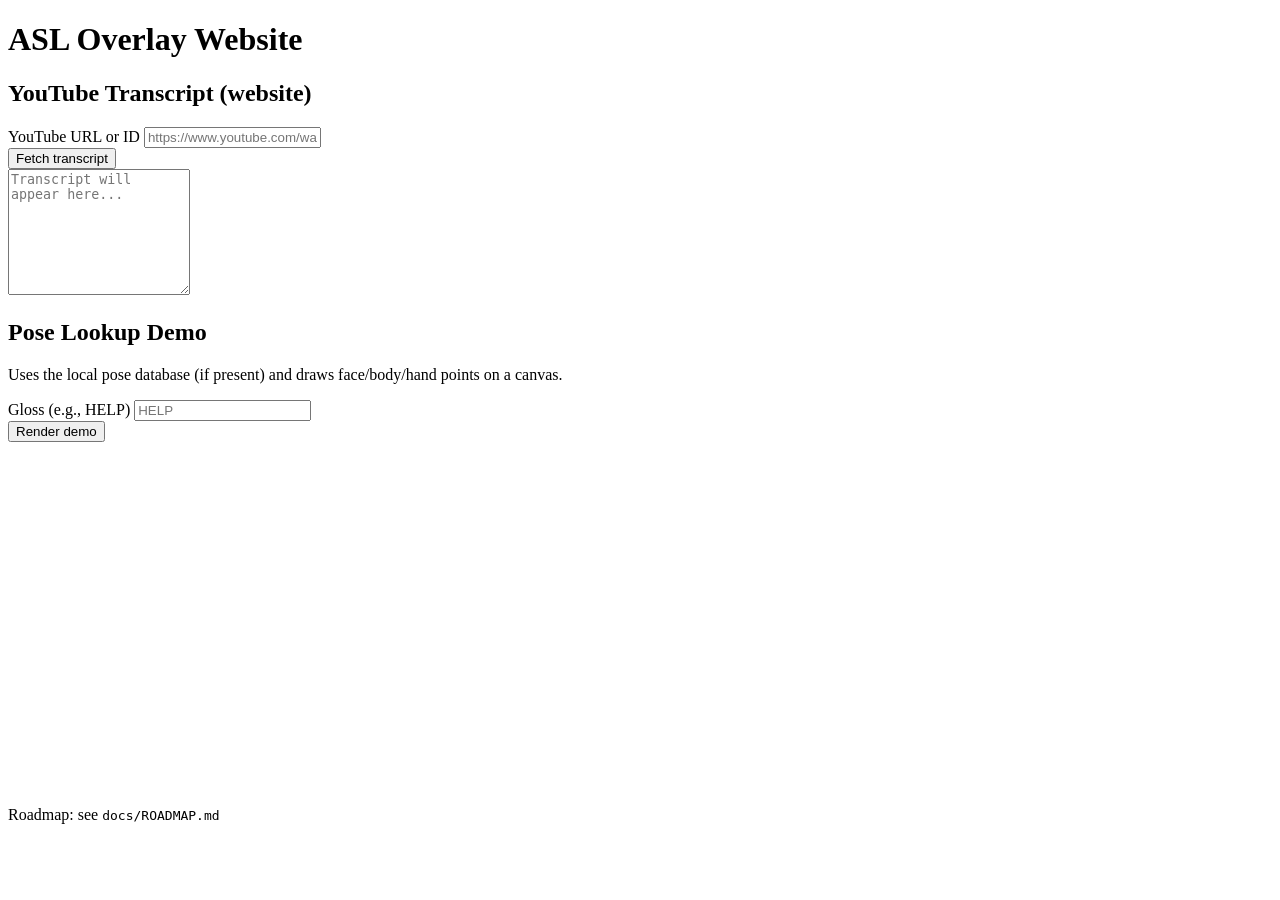
==== web/index.html @ 987aec39 "Switch frontend to website UI" ====
<!doctype html>
<html lang="en">
  <head>
    <meta charset="UTF-8" />
    <meta name="viewport" content="width=device-width, initial-scale=1.0" />
    <title>ASL Overlay Website</title>
    <link rel="stylesheet" href="/static/style.css" />
  </head>
  <body>
    <main class="container">
      <h1>ASL Overlay Website</h1>

      <section class="card">
        <h2>YouTube Transcript (website)</h2>
        <label>
          YouTube URL or ID
          <input id="ytUrl" type="text" placeholder="https://www.youtube.com/watch?v=..." />
        </label>
        <div class="row">
          <button id="fetchTranscript">Fetch transcript</button>
          <span id="transcriptStatus" class="status"></span>
        </div>
        <textarea id="transcriptText" rows="8" placeholder="Transcript will appear here..."></textarea>
      </section>

      <section class="card">
        <h2>Pose Lookup Demo</h2>
        <p class="muted">Uses the local pose database (if present) and draws face/body/hand points on a canvas.</p>
        <label>
          Gloss (e.g., HELP)
          <input id="gloss" type="text" placeholder="HELP" />
        </label>
        <div class="row">
          <button id="renderPose">Render demo</button>
          <span id="poseStatus" class="status"></span>
        </div>
        <canvas id="canvas" width="640" height="360"></canvas>
      </section>

      <footer class="muted">
        <div>Roadmap: see <code>docs/ROADMAP.md</code></div>
      </footer>
    </main>

    <script src="/static/app.js"></script>
  </body>
</html>
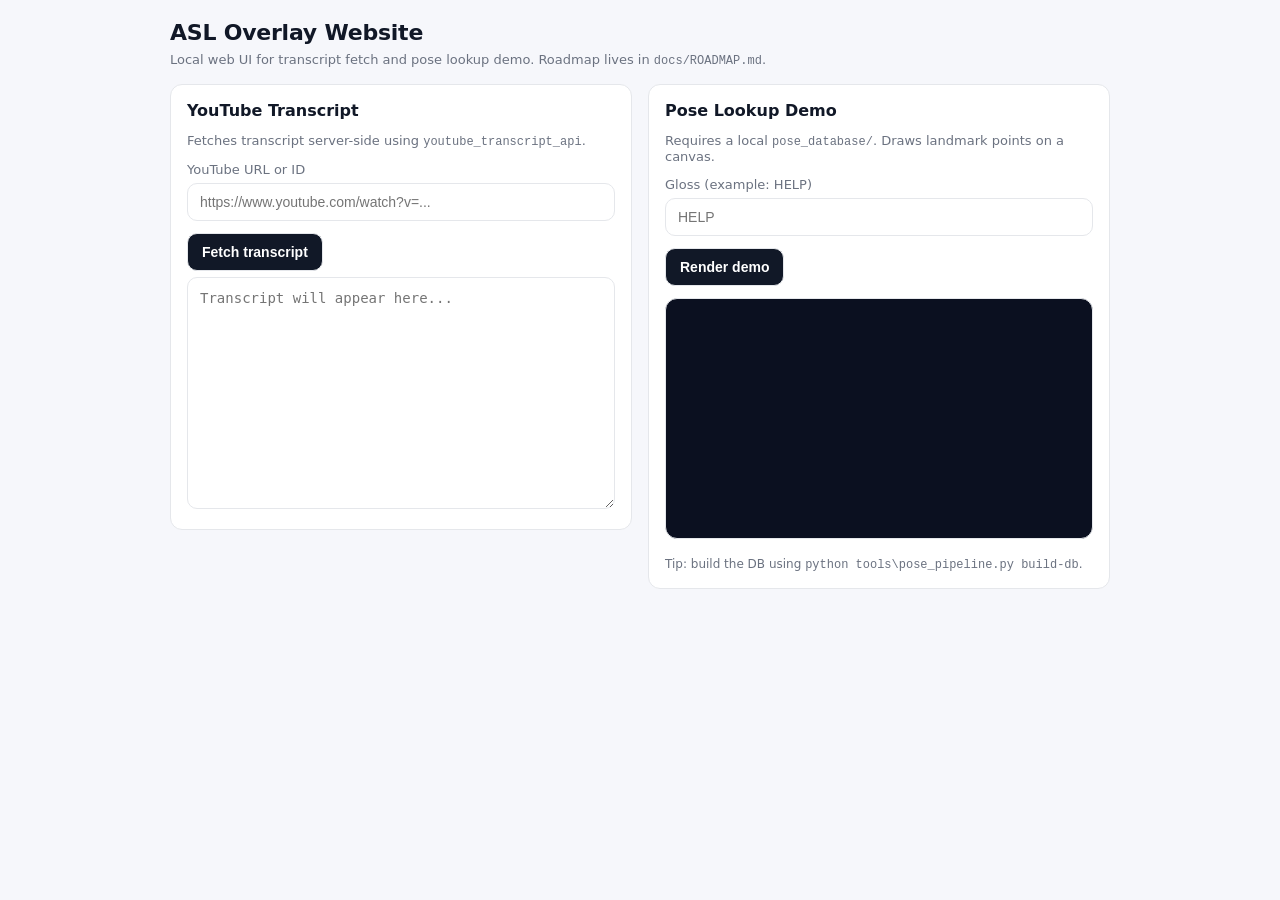
==== commit 9e851b35: "Prefer Tasks backend; wire up GPU flag; web UX + docs" ====
--- a/web/index.html
+++ b/web/index.html
@@ -4,44 +4,265 @@
     <meta charset="UTF-8" />
     <meta name="viewport" content="width=device-width, initial-scale=1.0" />
     <title>ASL Overlay Website</title>
-    <link rel="stylesheet" href="/static/style.css" />
+    <style>
+      :root {
+        --bg: #f6f7fb;
+        --card: #ffffff;
+        --text: #111827;
+        --muted: #6b7280;
+        --border: #e5e7eb;
+        --primary: #111827;
+        --primaryText: #ffffff;
+        --danger: #b91c1c;
+      }
+
+      * {
+        box-sizing: border-box;
+      }
+
+      body {
+        margin: 0;
+        font-family: system-ui, -apple-system, Segoe UI, Roboto, Arial, sans-serif;
+        background: var(--bg);
+        color: var(--text);
+      }
+
+      .container {
+        max-width: 980px;
+        margin: 0 auto;
+        padding: 20px;
+      }
+
+      header {
+        display: flex;
+        flex-direction: column;
+        gap: 6px;
+        margin-bottom: 14px;
+      }
+
+      .banner {
+        border: 1px solid var(--border);
+        background: #fff;
+        border-radius: 12px;
+        padding: 12px 14px;
+        margin: 12px 0 0;
+        display: none;
+      }
+
+      .banner.error {
+        border-color: rgba(185, 28, 28, 0.35);
+      }
+
+      h1 {
+        margin: 0;
+        font-size: 22px;
+        letter-spacing: -0.01em;
+      }
+
+      .subtitle {
+        margin: 0;
+        color: var(--muted);
+        font-size: 13px;
+        line-height: 1.4;
+      }
+
+      .grid {
+        display: grid;
+        grid-template-columns: 1fr;
+        gap: 16px;
+      }
+
+      @media (min-width: 900px) {
+        .grid {
+          grid-template-columns: 1fr 1fr;
+          align-items: start;
+        }
+      }
+
+      .card {
+        background: var(--card);
+        border: 1px solid var(--border);
+        border-radius: 12px;
+        padding: 16px;
+      }
+
+      .card h2 {
+        margin: 0 0 10px;
+        font-size: 16px;
+      }
+
+      .muted {
+        color: var(--muted);
+        font-size: 13px;
+      }
+
+      label {
+        display: block;
+        margin: 12px 0;
+        font-size: 13px;
+        color: var(--muted);
+      }
+
+      input,
+      textarea {
+        width: 100%;
+        padding: 10px 12px;
+        border-radius: 10px;
+        border: 1px solid var(--border);
+        margin-top: 6px;
+        font-size: 14px;
+        background: #fff;
+        color: var(--text);
+      }
+
+      textarea {
+        resize: vertical;
+        line-height: 1.5;
+      }
+
+      .row {
+        display: flex;
+        align-items: center;
+        gap: 12px;
+        flex-wrap: wrap;
+      }
+
+      button {
+        padding: 10px 14px;
+        border-radius: 10px;
+        border: 1px solid var(--border);
+        background: var(--primary);
+        color: var(--primaryText);
+        cursor: pointer;
+        font-size: 14px;
+        font-weight: 600;
+      }
+
+      button:disabled {
+        opacity: 0.6;
+        cursor: not-allowed;
+      }
+
+      .status {
+        font-size: 13px;
+        color: var(--muted);
+      }
+
+      .status.error {
+        color: var(--danger);
+      }
+
+      canvas {
+        width: 100%;
+        border: 1px solid var(--border);
+        border-radius: 12px;
+        background: #0b1020;
+        margin-top: 12px;
+      }
+
+      footer {
+        margin-top: 14px;
+        color: var(--muted);
+        font-size: 12px;
+      }
+
+      code {
+        font-family: ui-monospace, SFMono-Regular, Menlo, Monaco, Consolas,
+          'Liberation Mono', 'Courier New', monospace;
+        font-size: 12px;
+      }
+    </style>
   </head>
   <body>
     <main class="container">
-      <h1>ASL Overlay Website</h1>
-
-      <section class="card">
-        <h2>YouTube Transcript (website)</h2>
-        <label>
-          YouTube URL or ID
-          <input id="ytUrl" type="text" placeholder="https://www.youtube.com/watch?v=..." />
-        </label>
-        <div class="row">
-          <button id="fetchTranscript">Fetch transcript</button>
-          <span id="transcriptStatus" class="status"></span>
+      <header>
+        <h1>ASL Overlay Website</h1>
+        <p class="subtitle">
+          Local web UI for transcript fetch and pose lookup demo.
+          Roadmap lives in <code>docs/ROADMAP.md</code>.
+          <span id="backendStatus" class="status"></span>
+        </p>
+
+        <noscript>
+          <div class="banner error" style="display: block">
+            This page requires JavaScript.
+          </div>
+        </noscript>
+
+        <div id="fileModeBanner" class="banner error">
+          You opened this page as a local file. Run the server and open
+          <code>http://127.0.0.1:8000/</code> instead.
         </div>
-        <textarea id="transcriptText" rows="8" placeholder="Transcript will appear here..."></textarea>
-      </section>
-
-      <section class="card">
-        <h2>Pose Lookup Demo</h2>
-        <p class="muted">Uses the local pose database (if present) and draws face/body/hand points on a canvas.</p>
-        <label>
-          Gloss (e.g., HELP)
-          <input id="gloss" type="text" placeholder="HELP" />
-        </label>
-        <div class="row">
-          <button id="renderPose">Render demo</button>
-          <span id="poseStatus" class="status"></span>
-        </div>
-        <canvas id="canvas" width="640" height="360"></canvas>
-      </section>
-
-      <footer class="muted">
-        <div>Roadmap: see <code>docs/ROADMAP.md</code></div>
-      </footer>
+      </header>
+
+      <div class="grid">
+        <section class="card">
+          <h2>YouTube Transcript</h2>
+          <p class="muted">Fetches transcript server-side using <code>youtube_transcript_api</code>.</p>
+
+          <label>
+            YouTube URL or ID
+            <input
+              id="ytUrl"
+              type="text"
+              placeholder="https://www.youtube.com/watch?v=..."
+              autocomplete="off"
+            />
+          </label>
+
+          <div class="row">
+            <button id="fetchTranscript">Fetch transcript</button>
+            <span id="transcriptStatus" class="status"></span>
+          </div>
+
+          <textarea
+            id="transcriptText"
+            rows="10"
+            placeholder="Transcript will appear here..."
+          ></textarea>
+        </section>
+
+        <section class="card">
+          <h2>Pose Lookup Demo</h2>
+          <p class="muted">
+            Requires a local <code>pose_database/</code>. Draws landmark points on a canvas.
+          </p>
+
+          <label>
+            Gloss (example: HELP)
+            <input id="gloss" type="text" placeholder="HELP" autocomplete="off" />
+          </label>
+
+          <div class="row">
+            <button id="renderPose">Render demo</button>
+            <span id="poseStatus" class="status"></span>
+          </div>
+
+          <canvas id="canvas" width="640" height="360"></canvas>
+
+          <footer>
+            <div>
+              Tip: build the DB using <code>python tools\pose_pipeline.py build-db</code>.
+            </div>
+          </footer>
+        </section>
+      </div>
     </main>
 
     <script src="/static/app.js"></script>
+    <script>
+      (function () {
+        if (window.location && window.location.protocol === 'file:') {
+          var banner = document.getElementById('fileModeBanner');
+          if (banner) banner.style.display = 'block';
+
+          var ids = ['fetchTranscript', 'renderPose'];
+          for (var i = 0; i < ids.length; i++) {
+            var btn = document.getElementById(ids[i]);
+            if (btn) btn.disabled = true;
+          }
+        }
+      })();
+    </script>
   </body>
 </html>
